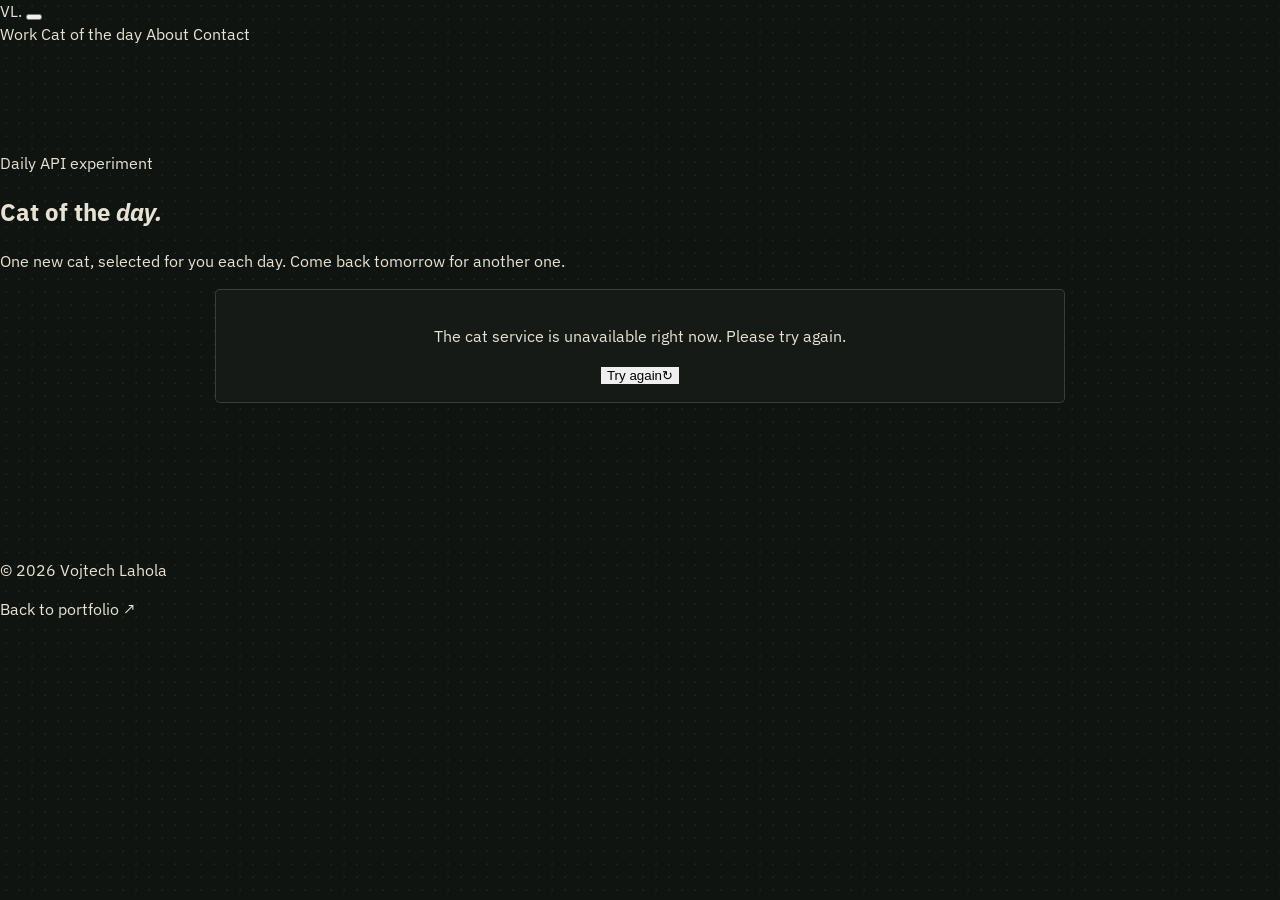
==== cat.html @ 34c9ca3c "Refresh hero grid stylesheet cache Co-authored-by: Copilot <223556219+Copilot@users.noreply.github.c" ====
<!doctype html>
<html lang="en">
  <head>
    <meta charset="UTF-8" />
    <meta name="viewport" content="width=device-width, initial-scale=1.0" />
    <meta name="description" content="A new cat photo from The Cat API every day." />
    <title>Cat of the day — Vojtech Lahola</title>
    <link rel="preconnect" href="https://fonts.googleapis.com" />
    <link rel="preconnect" href="https://fonts.gstatic.com" crossorigin />
    <link
      href="https://fonts.googleapis.com/css2?family=IBM+Plex+Sans:wght@400;500;600;700&display=swap"
      rel="stylesheet"
    />
    <link rel="stylesheet" href="style.css?v=hero-grid-1400" />
    <link rel="stylesheet" href="cat.css?v=b985bac" />
    <script src="script.js" defer></script>
    <script src="cat.js" defer></script>
  </head>
  <body>
    <header class="site-header">
      <a class="brand" href="index.html" aria-label="Vojtech Lahola home">VL<span>.</span></a>
      <button class="menu-toggle" type="button" aria-expanded="false" aria-controls="site-nav">
        <span class="sr-only">Toggle navigation</span>
        <span></span><span></span>
      </button>
      <nav id="site-nav" class="site-nav" aria-label="Main navigation">
        <a href="index.html#work">Work</a>
        <a href="cat.html" aria-current="page">Cat of the day</a>
        <a href="index.html#about">About</a>
        <a href="index.html#contact">Contact</a>
      </nav>
    </header>

    <main class="cat-page section-shell">
      <section class="cat-intro">
        <p class="eyebrow">Daily API experiment</p>
        <h1>Cat of the <em>day.</em></h1>
        <p>One new cat, selected for you each day. Come back tomorrow for another one.</p>
      </section>

      <section class="cat-card" aria-live="polite">
        <div class="cat-loading">
          <span class="loading-dot"></span>
          <p>Finding today’s cat...</p>
        </div>
        <img class="cat-image" alt="" />
        <div class="cat-details">
          <p class="cat-date"></p>
          <a class="text-link cat-source" href="#" target="_blank" rel="noreferrer">View original <span>↗</span></a>
        </div>
        <p class="cat-error" role="alert"></p>
        <button class="button button-primary retry-button" type="button">Try again <span>↻</span></button>
      </section>
    </main>

    <footer class="site-footer section-shell">
      <p>© <span id="current-year"></span> Vojtech Lahola</p>
      <a href="index.html">Back to portfolio ↗</a>
    </footer>
  </body>
</html>
---- style.css ----
:root {
  --background: #101411;
  --panel: #151a16;
  --panel-light: #1b211c;
  --ink: #e7e2d4;
  --muted: #9ba194;
  --forest: #3b4534;
  --olive: #7b8a62;
  --sand: #e7e2d4;
  --line: rgba(231, 226, 212, 0.18);
  --accent-line: #8d795d;
}

* {
  box-sizing: border-box;
}

html {
  overflow-x: clip;
  scroll-behavior: smooth;
}

body {
  overflow-x: clip;
  overscroll-behavior-x: none;
  margin: 0;
  color: var(--ink);
  background: var(--background);
  font-family: "IBM Plex Sans", sans-serif;
  line-height: 1.45;
}

body::before {
  position: fixed;
  inset: 0;
  z-index: -1;
  opacity: 0.14;
  background-image: radial-gradient(var(--olive) 1px, transparent 1px);
  background-size: 13px 13px;
  content: "";
  pointer-events: none;
}

a {
  color: inherit;
  text-decoration: none;
}

h1,
h2,
h3,
.wordmark {
  font-family: "IBM Plex Sans", sans-serif;
}

.dashboard {
  display: block;
  min-height: 100vh;
}

.identity-panel {
  display: grid;
  grid-template-columns: minmax(0, 1fr) minmax(0, 390px);
  grid-template-rows: auto 1fr auto;
  align-items: center;
  column-gap: clamp(24px, 4vw, 56px);
  min-width: 0;
  min-height: 100svh;
  padding: 38px clamp(24px, 7vw, 96px) 32px;
  border-bottom: 1px solid var(--line);
  background: rgba(12, 15, 13, 0.86);
}

.wordmark {
  font-size: 0.85rem;
  font-weight: 700;
}

.wordmark span {
  color: var(--muted);
  font-weight: 400;
}

.identity-content {
  grid-column: 1;
  grid-row: 2;
  width: 100%;
  min-width: 0;
}

.status-line {
  color: var(--muted);
  font-size: 0.7rem;
  letter-spacing: 0.08em;
  text-transform: uppercase;
}

.status-line span {
  display: inline-block;
  width: 7px;
  height: 7px;
  margin-right: 8px;
  border-radius: 50%;
  background: var(--olive);
}

.identity-content h1 {
  margin: 60px 0 0;
  border-left: 2px solid var(--accent-line);
  padding-left: 18px;
  font-size: clamp(2.6rem, 4vw, 4.1rem);
  line-height: 0.96;
  letter-spacing: 0.035em;
  text-transform: uppercase;
}

.identity-content h2 {
  margin: 12px 0 22px 20px;
  color: var(--sand);
  font-size: clamp(1.7rem, 3vw, 2.8rem);
  font-weight: 400;
  line-height: 1;
  text-transform: uppercase;
}

.identity-summary {
  max-width: 370px;
  margin: 0 0 30px 20px;
  color: var(--muted);
}

.identity-links {
  display: flex;
  flex-wrap: wrap;
  gap: 20px;
  margin-left: 20px;
  color: var(--sand);
  font-weight: 700;
}

.identity-links a:hover,
.contact-panel a:hover {
  color: var(--olive);
}

.identity-footer {
  grid-column: 1;
  grid-row: 3;
  margin: 0;
  color: var(--muted);
  font-size: 0.75rem;
}

.hero-cat {
  grid-column: 2;
  grid-row: 2;
  width: min(100%, 560px);
  max-width: 390px;
  min-width: 0;
  justify-self: end;
}

.hero-cat-heading {
  display: flex;
  align-items: baseline;
  justify-content: space-between;
  min-width: 0;
  margin-bottom: 12px;
}

.hero-cat-heading h2 {
  margin: 0;
  color: var(--ink);
  font-size: 1rem;
  font-weight: 500;
  text-transform: uppercase;
}

.hero-cat-heading span {
  color: var(--muted);
  font: 0.68rem "Courier New", monospace;
  text-transform: uppercase;
}

.hero-cat .cat-card {
  width: 100%;
  max-width: none;
  margin: 0;
}

.hero-cat .cat-image {
  height: clamp(240px, 28vw, 360px);
}

.dashboard-main,
.dashboard-side {
  width: min(1120px, calc(100% - 64px));
  min-width: 0;
  margin: 0 auto;
  padding: 80px 0 50px;
}

.dashboard-side {
  padding-top: 20px;
  background: transparent;
}

.panel {
  min-width: 0;
  margin-bottom: 32px;
}

.panel-title {
  margin: 0 0 12px;
  color: var(--ink);
  font-size: 1rem;
  font-weight: 500;
  text-transform: uppercase;
}

.panel-title-row {
  display: flex;
  align-items: baseline;
  justify-content: space-between;
}

.panel-note {
  color: var(--muted);
  font: 0.68rem "Courier New", monospace;
  text-transform: uppercase;
}

.panel-box,
.project-row,
.cat-card,
.side-project,
.tech-grid > div {
  border: 1px solid var(--line);
  border-radius: 5px;
  background: rgba(27, 33, 28, 0.78);
}

.panel-box {
  border-color: var(--accent-line);
  padding: 16px 18px;
  box-shadow: inset 0 0 0 1px rgba(141, 121, 93, 0.12);
}

.panel-box p {
  margin: 0 0 14px;
  color: var(--muted);
  font-size: 0.84rem;
}

.panel-box p:last-child {
  margin: 0;
}

.project-list {
  display: grid;
  gap: 14px;
}

.project-row {
  display: flex;
  flex-direction: column;
  justify-content: space-between;
  min-height: 150px;
  padding: 18px;
}

.project-row h3,
.side-project h3 {
  margin: 0 0 8px;
  color: var(--ink);
  font-size: 0.9rem;
  text-transform: uppercase;
}

.project-row p,
.side-project p {
  max-width: 500px;
  margin: 0;
  color: var(--muted);
  font-size: 0.78rem;
}

.tag-list,
.work-tags,
.tech-grid p {
  display: flex;
  flex-wrap: wrap;
  gap: 7px;
}

.tag-list {
  margin-top: 16px;
}

.tag-list span,
.tag-list a,
.work-tags span,
.tech-grid p span {
  padding: 4px 8px;
  border: 1px solid var(--line);
  border-radius: 3px;
  color: var(--muted);
  font: 0.67rem "Courier New", monospace;
}

.tag-list a {
  border-color: var(--accent-line);
  color: var(--sand);
}

.work-tags {
  padding: 16px;
  border: 1px solid var(--line);
  border-radius: 5px;
  background: rgba(27, 33, 28, 0.7);
}

.work-tags span:first-child {
  color: var(--ink);
  font-family: inherit;
  font-weight: 700;
}

.side-projects {
  display: grid;
  grid-template-columns: 1fr 1fr;
  gap: 12px;
  margin: 0 0 32px;
}

.side-project {
  min-height: 155px;
  padding: 15px;
}

.side-project p {
  min-height: 44px;
}

.tech-grid {
  display: grid;
  grid-template-columns: repeat(3, 1fr);
  gap: 10px;
}

.tech-grid > div {
  min-height: 102px;
  padding: 13px;
}

.tech-grid h3 {
  margin: 0 0 20px;
  color: var(--muted);
  font-size: 0.75rem;
  font-weight: 400;
}

.tech-grid p {
  margin: 0;
}

.tech-grid p span {
  color: var(--ink);
}

.contact-panel {
  padding-top: 4px;
  border-top: 1px solid var(--line);
}

.contact-panel p {
  margin: 0 0 3px;
  color: var(--muted);
  font-size: 0.8rem;
}

.contact-panel a {
  color: var(--sand);
  font-size: 0.85rem;
  font-weight: 700;
}

.sr-only {
  position: absolute;
  width: 1px;
  height: 1px;
  padding: 0;
  margin: -1px;
  overflow: hidden;
  clip: rect(0, 0, 0, 0);
  white-space: nowrap;
  border: 0;
}

@media (max-width: 1400px) {
  .identity-panel {
    display: grid;
    grid-template-columns: minmax(0, 1fr);
    grid-template-rows: auto auto auto auto;
    align-items: start;
    min-height: auto;
    padding: 38px clamp(24px, 7vw, 96px) 42px;
  }

  .identity-content {
    grid-column: 1;
    grid-row: 2;
    width: 100%;
    margin: 110px 0 52px;
  }

  .hero-cat {
    grid-column: 1;
    grid-row: 3;
    width: min(100%, 560px);
    margin: 0 auto;
  }

  .identity-footer {
    grid-column: 1;
    grid-row: 4;
  }
}

@media (max-width: 900px) {
  .identity-panel {
    min-height: auto;
    padding: 38px clamp(24px, 7vw, 64px) 42px;
  }

  .identity-content {
    width: 100%;
    margin: 110px 0 52px;
  }

  .hero-cat {
    width: min(100%, 560px);
    margin: 0 auto;
  }

  .hero-cat .cat-image {
    height: min(48vw, 360px);
  }
}

@media (max-width: 1100px) {
  .identity-panel {
    min-height: auto;
    padding: 38px clamp(24px, 6vw, 64px) 42px;
  }

  .identity-content {
    width: 100%;
    margin: 110px 0 52px;
  }

  .hero-cat {
    width: min(100%, 560px);
    margin: 0 auto;
  }
}

@media (max-width: 720px) {
  .identity-panel {
    min-height: 100svh;
    padding: 25px 22px 40px;
  }

  .identity-content {
    margin: 85px 0 45px;
  }

  .identity-content h1 {
    margin-top: 35px;
  }

  .hero-cat {
    width: 100%;
  }

  .hero-cat .cat-image {
    height: min(56vw, 280px);
  }

  .dashboard-main,
  .dashboard-side {
    width: min(100% - 40px, 1120px);
    padding: 58px 0 38px;
  }

  .dashboard-side {
    padding-top: 5px;
  }

  .side-projects,
  .tech-grid {
    grid-template-columns: 1fr;
  }

  .side-project {
    min-height: auto;
  }

  .tech-grid > div {
    min-height: auto;
  }

  .identity-footer {
    display: none;
  }
}
---- cat.css ----
.cat-page {
  padding: 90px 0 140px;
}

.cat-home-section {
  padding: 20px 0 130px;
}

.cat-home-heading {
  display: flex;
  align-items: end;
  justify-content: space-between;
  gap: 30px;
  margin-bottom: 38px;
}

.cat-home-heading h2 {
  margin: 0;
  font-size: clamp(2.4rem, 5vw, 4.5rem);
  line-height: 0.98;
  letter-spacing: -0.07em;
}

.cat-home-heading > p {
  max-width: 220px;
  margin: 0 0 5px;
  color: var(--muted);
  font-size: 0.9rem;
}

.cat-home-section .cat-card,
.cat-card {
  max-width: 850px;
  margin: 0 auto;
  padding: 10px;
  border: 1px solid var(--line);
  border-radius: 5px;
  background: var(--panel);
}

.cat-home-section .cat-card {
  max-width: 100%;
}

.cat-image {
  display: none;
  width: 100%;
  height: clamp(220px, 30vw, 360px);
  object-fit: contain;
  object-position: center;
  background: #0c0f0d;
}

.cat-image.is-visible {
  display: block;
}

.cat-loading {
  display: flex;
  align-items: center;
  justify-content: center;
  min-height: 260px;
  background: var(--panel-light);
  color: var(--muted);
}

.cat-loading p {
  margin: 0;
  font-weight: 700;
}

.loading-dot {
  width: 10px;
  height: 10px;
  margin-right: 12px;
  border-radius: 50%;
  background: var(--olive);
  animation: pulse 1s infinite alternate;
}

.cat-details {
  display: none;
  align-items: center;
  justify-content: space-between;
  padding: 14px 4px 4px;
}

.cat-details.is-visible {
  display: flex;
}

.cat-date {
  margin: 0;
  color: var(--muted);
  font-size: 0.8rem;
  font-weight: 700;
  letter-spacing: 0.1em;
  text-transform: uppercase;
}

.cat-source {
  font-size: 0.85rem;
}

.cat-error {
  display: none;
  margin: 25px 10px 0;
  color: var(--ink);
  text-align: center;
}

.cat-error.is-visible {
  display: block;
}

.retry-button {
  display: none;
  margin: 18px auto 8px;
  border: 0;
  cursor: pointer;
}

.retry-button.is-visible {
  display: flex;
}

@keyframes pulse {
  from {
    opacity: 0.35;
  }

  to {
    opacity: 1;
  }
}

@media (max-width: 700px) {
  .cat-page {
    padding: 70px 0 100px;
  }

  .cat-home-section {
    padding: 0 0 85px;
  }

  .cat-home-heading {
    display: block;
  }

  .cat-home-heading > p {
    margin-top: 20px;
  }

  .cat-loading {
    min-height: 300px;
  }

  .cat-details {
    align-items: flex-start;
    flex-direction: column;
    gap: 14px;
  }
}
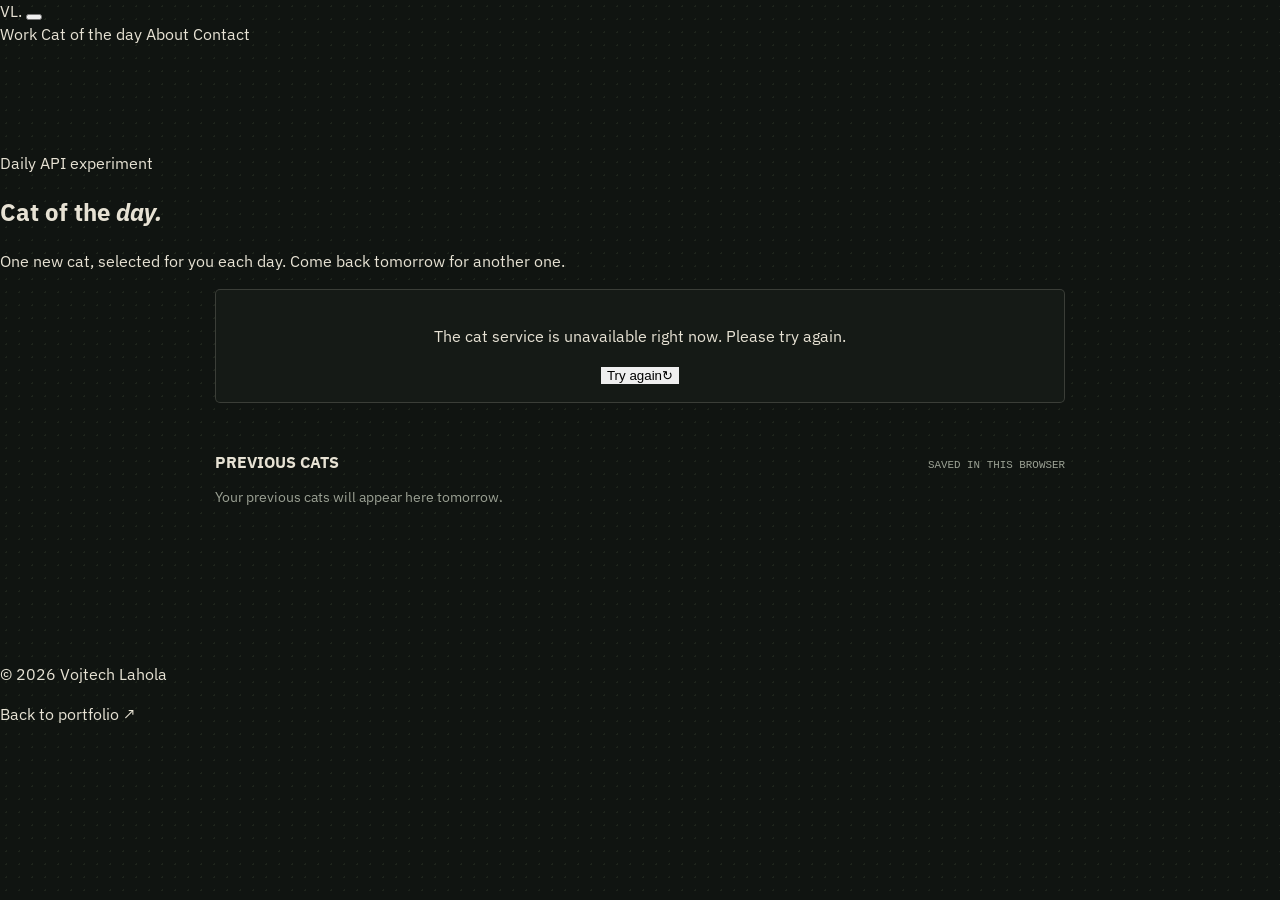
==== commit 780a8e5b: "Add previous cat history Co-authored-by: Copilot <223556219+Copilot@users.noreply.github.com>" ====
--- a/cat.html
+++ b/cat.html
@@ -11,8 +11,8 @@
       href="https://fonts.googleapis.com/css2?family=IBM+Plex+Sans:wght@400;500;600;700&display=swap"
       rel="stylesheet"
     />
-    <link rel="stylesheet" href="style.css?v=hero-grid-1400" />
-    <link rel="stylesheet" href="cat.css?v=b985bac" />
+    <link rel="stylesheet" href="style.css?v=responsive-layout-animations" />
+    <link rel="stylesheet" href="cat.css?v=cat-history" />
     <script src="script.js" defer></script>
     <script src="cat.js" defer></script>
   </head>
@@ -46,10 +46,15 @@
         <img class="cat-image" alt="" />
         <div class="cat-details">
           <p class="cat-date"></p>
-          <a class="text-link cat-source" href="#" target="_blank" rel="noreferrer">View original <span>↗</span></a>
+          <div class="cat-actions"><a class="text-link cat-source" href="#" target="_blank" rel="noreferrer">View original <span>↗</span></a><a class="text-link cat-download" href="#" download>Save image ↓</a></div>
         </div>
         <p class="cat-error" role="alert"></p>
         <button class="button button-primary retry-button" type="button">Try again <span>↻</span></button>
+      </section>
+      <section class="cat-history" aria-labelledby="cat-history-title">
+        <div class="cat-history-heading"><h2 id="cat-history-title">Previous cats</h2><span>Saved in this browser</span></div>
+        <div class="cat-history-list"></div>
+        <p class="cat-history-empty">Your previous cats will appear here tomorrow.</p>
       </section>
     </main>
 
--- a/style.css
+++ b/style.css
@@ -9,6 +9,7 @@
   --sand: #e7e2d4;
   --line: rgba(231, 226, 212, 0.18);
   --accent-line: #8d795d;
+  --motion-ease: cubic-bezier(0.22, 1, 0.36, 1);
 }
 
 * {
@@ -41,6 +42,42 @@
   pointer-events: none;
 }
 
+@keyframes rise-in {
+  from {
+    opacity: 0;
+    transform: translateY(18px);
+  }
+
+  to {
+    opacity: 1;
+    transform: translateY(0);
+  }
+}
+
+@keyframes soft-glow {
+  0%,
+  100% {
+    box-shadow: 0 0 0 0 rgba(123, 138, 98, 0);
+  }
+
+  50% {
+    box-shadow: 0 0 0 5px rgba(123, 138, 98, 0.08);
+  }
+}
+
+@keyframes status-blink {
+  0%,
+  100% {
+    opacity: 0.55;
+    transform: scale(0.9);
+  }
+
+  50% {
+    opacity: 1;
+    transform: scale(1.15);
+  }
+}
+
 a {
   color: inherit;
   text-decoration: none;
@@ -65,15 +102,39 @@
   align-items: center;
   column-gap: clamp(24px, 4vw, 56px);
   min-width: 0;
-  min-height: 100svh;
+  min-height: min(100svh, 900px);
   padding: 38px clamp(24px, 7vw, 96px) 32px;
   border-bottom: 1px solid var(--line);
   background: rgba(12, 15, 13, 0.86);
 }
 
+.wordmark,
+.identity-content,
+.hero-cat,
+.identity-footer {
+  animation: rise-in 0.8s var(--motion-ease) both;
+}
+
+.identity-content {
+  animation-delay: 120ms;
+}
+
+.hero-cat {
+  animation-delay: 220ms;
+}
+
+.identity-footer {
+  animation-delay: 320ms;
+}
+
 .wordmark {
   font-size: 0.85rem;
   font-weight: 700;
+  transition: color 180ms ease;
+}
+
+.wordmark:hover {
+  color: var(--olive);
 }
 
 .wordmark span {
@@ -102,6 +163,7 @@
   margin-right: 8px;
   border-radius: 50%;
   background: var(--olive);
+  animation: status-blink 2.4s ease-in-out infinite;
 }
 
 .identity-content h1 {
@@ -143,6 +205,14 @@
   color: var(--olive);
 }
 
+.identity-links a {
+  transition: color 180ms ease, transform 180ms ease;
+}
+
+.identity-links a:hover {
+  transform: translateY(-2px);
+}
+
 .identity-footer {
   grid-column: 1;
   grid-row: 3;
@@ -188,13 +258,24 @@
   margin: 0;
 }
 
+.cat-card {
+  transition: border-color 220ms ease, box-shadow 220ms ease, transform 220ms ease;
+}
+
+.cat-card:hover {
+  border-color: rgba(141, 121, 93, 0.7);
+  box-shadow: 0 12px 30px rgba(0, 0, 0, 0.18);
+  transform: translateY(-3px);
+}
+
 .hero-cat .cat-image {
   height: clamp(240px, 28vw, 360px);
+  object-fit: cover;
 }
 
 .dashboard-main,
 .dashboard-side {
-  width: min(1120px, calc(100% - 64px));
+  width: min(1280px, calc(100% - 64px));
   min-width: 0;
   margin: 0 auto;
   padding: 80px 0 50px;
@@ -208,6 +289,23 @@
 .panel {
   min-width: 0;
   margin-bottom: 32px;
+  animation: rise-in 0.75s var(--motion-ease) both;
+}
+
+.dashboard-main .panel:nth-child(2) {
+  animation-delay: 100ms;
+}
+
+.dashboard-side .panel:nth-child(2) {
+  animation-delay: 100ms;
+}
+
+.dashboard-side .panel:nth-child(3) {
+  animation-delay: 180ms;
+}
+
+.dashboard-side .panel:nth-child(4) {
+  animation-delay: 260ms;
 }
 
 .panel-title {
@@ -240,6 +338,20 @@
   background: rgba(27, 33, 28, 0.78);
 }
 
+.project-row,
+.side-project,
+.tech-grid > div {
+  transition: border-color 220ms ease, background-color 220ms ease, transform 220ms ease;
+}
+
+.project-row:hover,
+.side-project:hover,
+.tech-grid > div:hover {
+  border-color: rgba(141, 121, 93, 0.65);
+  background: rgba(32, 40, 33, 0.9);
+  transform: translateY(-4px);
+}
+
 .panel-box {
   border-color: var(--accent-line);
   padding: 16px 18px;
@@ -311,6 +423,13 @@
 .tag-list a {
   border-color: var(--accent-line);
   color: var(--sand);
+  transition: background-color 180ms ease, color 180ms ease, border-color 180ms ease;
+}
+
+.tag-list a:hover {
+  border-color: var(--olive);
+  color: var(--ink);
+  background: rgba(123, 138, 98, 0.12);
 }
 
 .work-tags {
@@ -383,6 +502,7 @@
   color: var(--sand);
   font-size: 0.85rem;
   font-weight: 700;
+  transition: color 180ms ease;
 }
 
 .sr-only {
@@ -403,7 +523,7 @@
     grid-template-columns: minmax(0, 1fr);
     grid-template-rows: auto auto auto auto;
     align-items: start;
-    min-height: auto;
+    min-height: min(100svh, 900px);
     padding: 38px clamp(24px, 7vw, 96px) 42px;
   }
 
@@ -412,6 +532,26 @@
     grid-row: 2;
     width: 100%;
     margin: 110px 0 52px;
+    text-align: center;
+  }
+
+  .identity-content h1 {
+    border-left: 0;
+    padding-left: 0;
+  }
+
+  .identity-content h2 {
+    margin-left: 0;
+  }
+
+  .identity-summary {
+    margin-right: auto;
+    margin-left: auto;
+  }
+
+  .identity-links {
+    justify-content: center;
+    margin-left: 0;
   }
 
   .hero-cat {
@@ -421,9 +561,15 @@
     margin: 0 auto;
   }
 
+  .hero-cat-heading {
+    justify-content: center;
+    gap: 18px;
+  }
+
   .identity-footer {
     grid-column: 1;
     grid-row: 4;
+    text-align: center;
   }
 }
 
@@ -468,15 +614,27 @@
 @media (max-width: 720px) {
   .identity-panel {
     min-height: 100svh;
-    padding: 25px 22px 40px;
+    padding: 22px 18px 34px;
   }
 
   .identity-content {
-    margin: 85px 0 45px;
+    margin: 42px 0 28px;
   }
 
   .identity-content h1 {
-    margin-top: 35px;
+    margin-top: 28px;
+    font-size: clamp(2.35rem, 11vw, 3.8rem);
+  }
+
+  .identity-content h2 {
+    font-size: clamp(1.35rem, 7vw, 2.1rem);
+    margin-bottom: 18px;
+  }
+
+  .identity-summary {
+    max-width: 330px;
+    font-size: 0.92rem;
+    margin-bottom: 24px;
   }
 
   .hero-cat {
@@ -489,7 +647,7 @@
 
   .dashboard-main,
   .dashboard-side {
-    width: min(100% - 40px, 1120px);
+    width: min(100% - 36px, 1280px);
     padding: 58px 0 38px;
   }
 
@@ -514,3 +672,28 @@
     display: none;
   }
 }
+
+@media (min-width: 1800px) {
+  .identity-panel {
+    width: min(100%, 1680px);
+    margin: 0 auto;
+    border-right: 1px solid var(--line);
+    border-left: 1px solid var(--line);
+  }
+
+  .dashboard-main,
+  .dashboard-side {
+    width: min(1440px, calc(100% - 120px));
+  }
+}
+
+@media (prefers-reduced-motion: reduce) {
+  *,
+  *::before,
+  *::after {
+    animation-duration: 0.01ms !important;
+    animation-iteration-count: 1 !important;
+    scroll-behavior: auto !important;
+    transition-duration: 0.01ms !important;
+  }
+}
--- a/cat.css
+++ b/cat.css
@@ -85,6 +85,87 @@
   padding: 14px 4px 4px;
 }
 
+.cat-actions,
+.cat-history-actions {
+  display: flex;
+  flex-wrap: wrap;
+  gap: 14px;
+}
+
+.cat-history {
+  max-width: 850px;
+  margin: 48px auto 0;
+}
+
+.cat-history-heading {
+  display: flex;
+  align-items: baseline;
+  justify-content: space-between;
+  gap: 20px;
+  margin-bottom: 14px;
+}
+
+.cat-history-heading h2,
+.cat-history-heading h3 {
+  margin: 0;
+  font-size: 1rem;
+  text-transform: uppercase;
+}
+
+.cat-history-heading span {
+  color: var(--muted);
+  font: 0.68rem "Courier New", monospace;
+  text-transform: uppercase;
+}
+
+.cat-history-list {
+  display: grid;
+  grid-template-columns: repeat(auto-fill, minmax(170px, 1fr));
+  gap: 12px;
+}
+
+.cat-history-item {
+  overflow: hidden;
+  border: 1px solid var(--line);
+  border-radius: 5px;
+  background: rgba(27, 33, 28, 0.78);
+  transition: border-color 220ms ease, transform 220ms ease;
+}
+
+.cat-history-item:hover {
+  border-color: var(--accent-line);
+  transform: translateY(-3px);
+}
+
+.cat-history-item img {
+  display: block;
+  width: 100%;
+  height: 130px;
+  object-fit: cover;
+  background: #0c0f0d;
+}
+
+.cat-history-item > p {
+  margin: 10px 12px 8px;
+  color: var(--muted);
+  font: 0.7rem "Courier New", monospace;
+}
+
+.cat-history-actions {
+  padding: 0 12px 12px;
+  font-size: 0.75rem;
+}
+
+.cat-history-empty {
+  margin: 0;
+  color: var(--muted);
+  font-size: 0.85rem;
+}
+
+.cat-history-empty[hidden] {
+  display: none;
+}
+
 .cat-details.is-visible {
   display: flex;
 }
@@ -160,4 +241,20 @@
     flex-direction: column;
     gap: 14px;
   }
-}
+
+  .cat-history-heading {
+    align-items: flex-start;
+    flex-direction: column;
+    gap: 6px;
+  }
+
+  .cat-history-list {
+    grid-template-columns: repeat(2, minmax(0, 1fr));
+  }
+}
+
+@media (prefers-reduced-motion: reduce) {
+  .cat-history-item {
+    transition: none;
+  }
+}
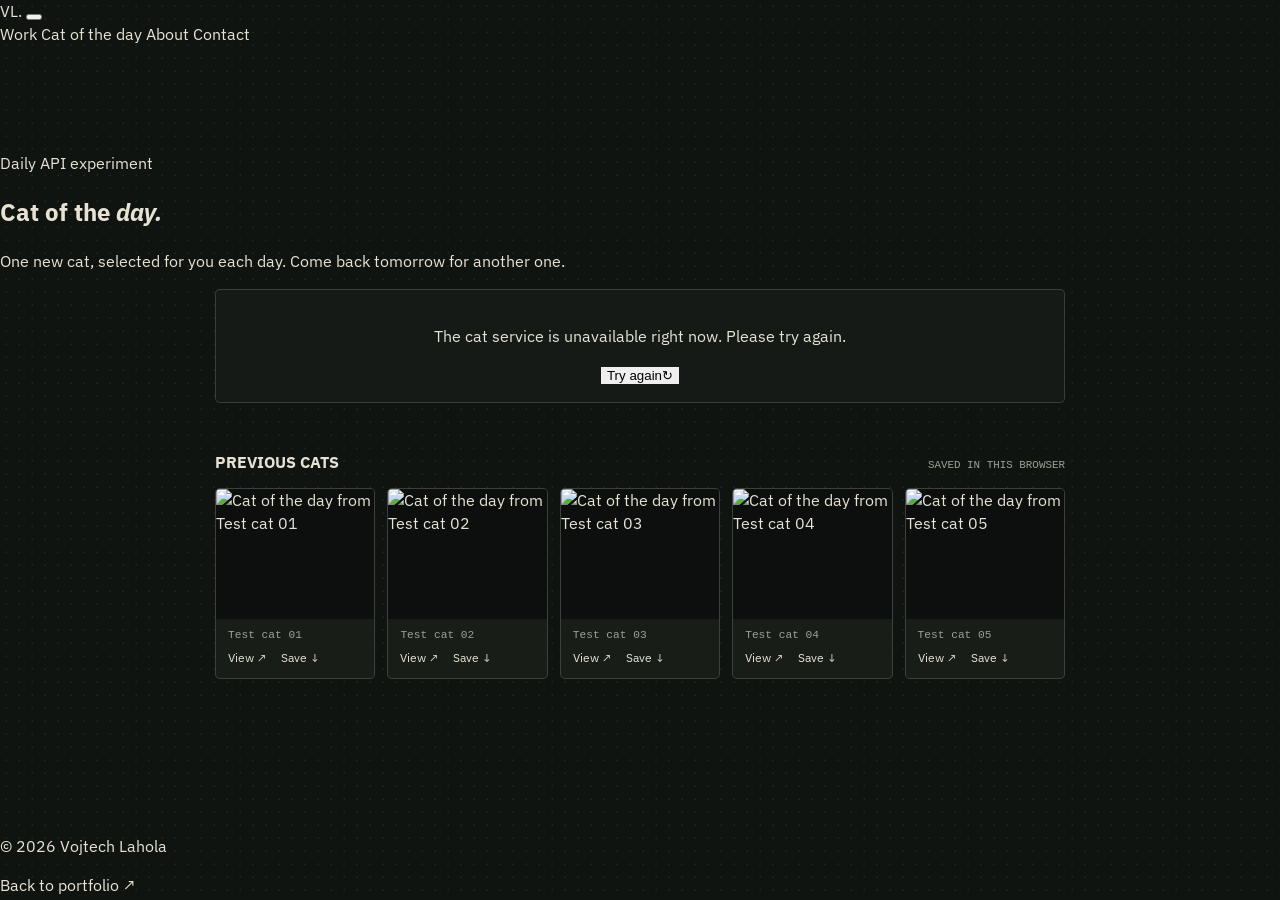
==== commit de3e458a: "Move cat history into five-item row Co-authored-by: Copilot <223556219+Copilot@users.noreply.github." ====
--- a/cat.html
+++ b/cat.html
@@ -12,7 +12,7 @@
       rel="stylesheet"
     />
     <link rel="stylesheet" href="style.css?v=responsive-layout-animations" />
-    <link rel="stylesheet" href="cat.css?v=cat-history" />
+    <link rel="stylesheet" href="cat.css?v=cat-history-row" />
     <script src="script.js" defer></script>
     <script src="cat.js" defer></script>
   </head>
@@ -46,7 +46,7 @@
         <img class="cat-image" alt="" />
         <div class="cat-details">
           <p class="cat-date"></p>
-          <div class="cat-actions"><a class="text-link cat-source" href="#" target="_blank" rel="noreferrer">View original <span>↗</span></a><a class="text-link cat-download" href="#" download>Save image ↓</a></div>
+          <a class="text-link cat-source" href="#" target="_blank" rel="noreferrer">View original <span>↗</span></a>
         </div>
         <p class="cat-error" role="alert"></p>
         <button class="button button-primary retry-button" type="button">Try again <span>↻</span></button>
--- a/cat.css
+++ b/cat.css
@@ -97,6 +97,11 @@
   margin: 48px auto 0;
 }
 
+.dashboard-main .cat-history {
+  max-width: none;
+  margin-top: 20px;
+}
+
 .cat-history-heading {
   display: flex;
   align-items: baseline;
@@ -120,7 +125,7 @@
 
 .cat-history-list {
   display: grid;
-  grid-template-columns: repeat(auto-fill, minmax(170px, 1fr));
+  grid-template-columns: repeat(5, minmax(0, 1fr));
   gap: 12px;
 }
 
@@ -249,7 +254,9 @@
   }
 
   .cat-history-list {
-    grid-template-columns: repeat(2, minmax(0, 1fr));
+    grid-template-columns: repeat(5, minmax(120px, 1fr));
+    overflow-x: auto;
+    padding-bottom: 6px;
   }
 }
 
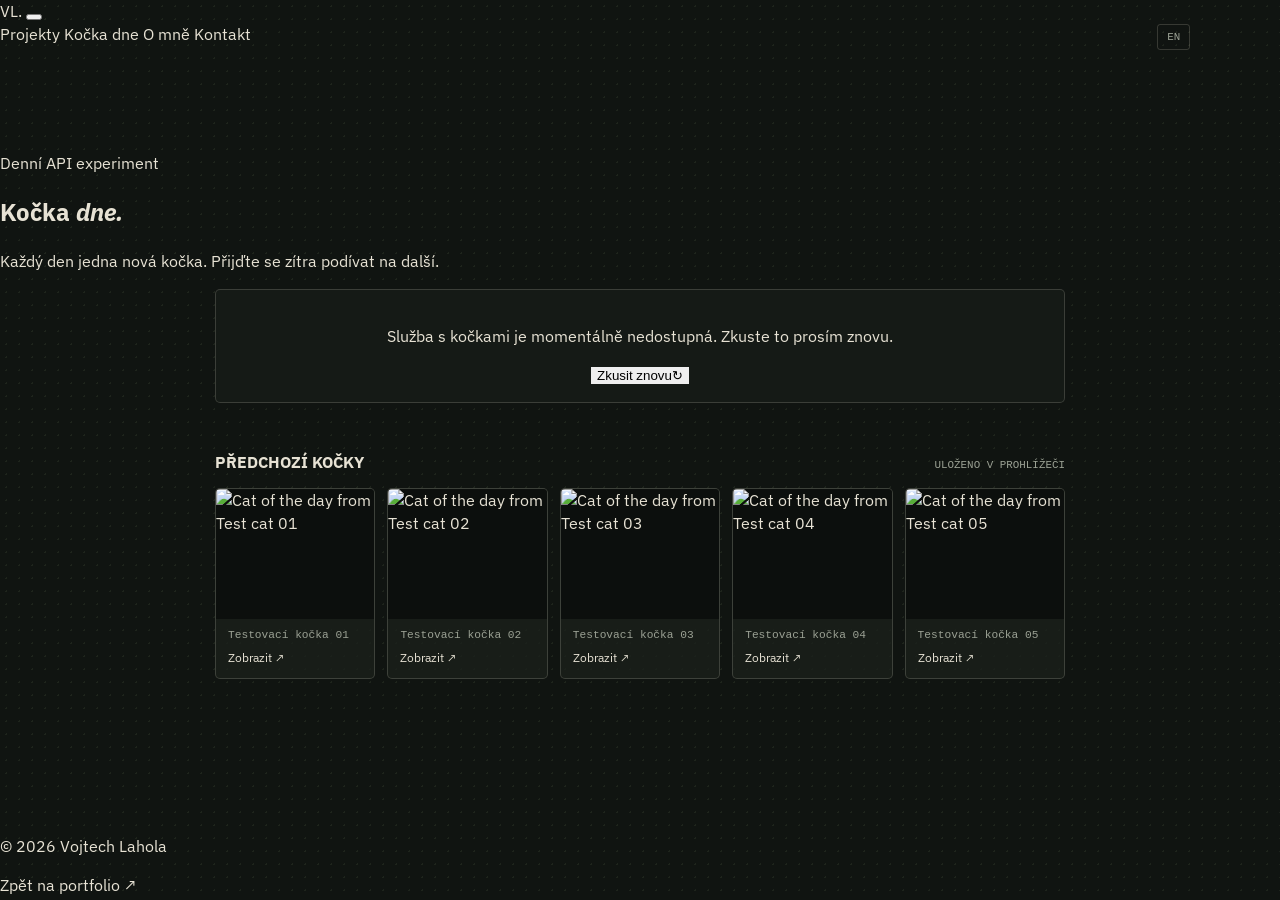
==== commit d7db7200: "Add multilingual support and improve layout for cat history section" ====
--- a/cat.html
+++ b/cat.html
@@ -1,10 +1,10 @@
 <!doctype html>
-<html lang="en">
+<html lang="cs">
   <head>
     <meta charset="UTF-8" />
     <meta name="viewport" content="width=device-width, initial-scale=1.0" />
     <meta name="description" content="A new cat photo from The Cat API every day." />
-    <title>Cat of the day — Vojtech Lahola</title>
+    <title>Kočka dne — Vojtech Lahola</title>
     <link rel="preconnect" href="https://fonts.googleapis.com" />
     <link rel="preconnect" href="https://fonts.gstatic.com" crossorigin />
     <link
@@ -16,51 +16,52 @@
     <script src="script.js" defer></script>
     <script src="cat.js" defer></script>
   </head>
-  <body>
+  <body data-title-cs="Kočka dne — Vojtech Lahola" data-title-en="Cat of the day — Vojtech Lahola">
     <header class="site-header">
+      <button class="language-toggle" type="button" aria-label="Přepnout do angličtiny" aria-pressed="false">EN</button>
       <a class="brand" href="index.html" aria-label="Vojtech Lahola home">VL<span>.</span></a>
       <button class="menu-toggle" type="button" aria-expanded="false" aria-controls="site-nav">
         <span class="sr-only">Toggle navigation</span>
         <span></span><span></span>
       </button>
       <nav id="site-nav" class="site-nav" aria-label="Main navigation">
-        <a href="index.html#work">Work</a>
-        <a href="cat.html" aria-current="page">Cat of the day</a>
-        <a href="index.html#about">About</a>
-        <a href="index.html#contact">Contact</a>
+        <a href="index.html#projects" data-cs="Projekty" data-en="Projects">Projekty</a>
+        <a href="cat.html" aria-current="page" data-cs="Kočka dne" data-en="Cat of the day">Kočka dne</a>
+        <a href="index.html#profile" data-cs="O mně" data-en="About me">O mně</a>
+        <a href="index.html#contact" data-cs="Kontakt" data-en="Contact">Kontakt</a>
       </nav>
     </header>
 
     <main class="cat-page section-shell">
       <section class="cat-intro">
-        <p class="eyebrow">Daily API experiment</p>
-        <h1>Cat of the <em>day.</em></h1>
-        <p>One new cat, selected for you each day. Come back tomorrow for another one.</p>
+        <p class="eyebrow" data-cs="Denní API experiment" data-en="Daily API experiment">Denní API experiment</p>
+        <h1 data-cs="Kočka <em>dne.</em>" data-en="Cat of the <em>day.</em>">Kočka <em>dne.</em></h1>
+        <p data-cs="Každý den jedna nová kočka. Přijďte se zítra podívat na další." data-en="One new cat, selected for you each day. Come back tomorrow for another one.">Každý den jedna nová kočka. Přijďte se zítra podívat na další.</p>
       </section>
 
       <section class="cat-card" aria-live="polite">
         <div class="cat-loading">
           <span class="loading-dot"></span>
-          <p>Finding today’s cat...</p>
+          <p data-cs="Hledám dnešní kočku..." data-en="Finding today’s cat...">Hledám dnešní kočku...</p>
         </div>
         <img class="cat-image" alt="" />
         <div class="cat-details">
           <p class="cat-date"></p>
-          <a class="text-link cat-source" href="#" target="_blank" rel="noreferrer">View original <span>↗</span></a>
+          <a class="text-link cat-source" href="#" target="_blank" rel="noreferrer" data-cs="Zobrazit originál <span>↗</span>" data-en="View original <span>↗</span>">Zobrazit originál <span>↗</span></a>
         </div>
         <p class="cat-error" role="alert"></p>
-        <button class="button button-primary retry-button" type="button">Try again <span>↻</span></button>
+        <button class="button button-primary retry-button" type="button" data-cs="Zkusit znovu <span>↻</span>" data-en="Try again <span>↻</span>">Zkusit znovu <span>↻</span></button>
       </section>
       <section class="cat-history" aria-labelledby="cat-history-title">
-        <div class="cat-history-heading"><h2 id="cat-history-title">Previous cats</h2><span>Saved in this browser</span></div>
+        <div class="cat-history-heading"><h2 id="cat-history-title" data-cs="Předchozí kočky" data-en="Previous cats">Předchozí kočky</h2><span data-cs="Uloženo v prohlížeči" data-en="Saved in this browser">Uloženo v prohlížeči</span></div>
         <div class="cat-history-list"></div>
-        <p class="cat-history-empty">Your previous cats will appear here tomorrow.</p>
+        <p class="cat-history-empty" data-cs="Předchozí kočky se zde objeví zítra." data-en="Your previous cats will appear here tomorrow.">Předchozí kočky se zde objeví zítra.</p>
       </section>
     </main>
 
     <footer class="site-footer section-shell">
       <p>© <span id="current-year"></span> Vojtech Lahola</p>
-      <a href="index.html">Back to portfolio ↗</a>
+      <a href="index.html" data-cs="Zpět na portfolio ↗" data-en="Back to portfolio ↗">Zpět na portfolio ↗</a>
     </footer>
   </body>
 </html>
--- a/style.css
+++ b/style.css
@@ -96,6 +96,7 @@
 }
 
 .identity-panel {
+  position: relative;
   display: grid;
   grid-template-columns: minmax(0, 1fr) minmax(0, 390px);
   grid-template-rows: auto 1fr auto;
@@ -108,6 +109,27 @@
   background: rgba(12, 15, 13, 0.86);
 }
 
+.language-toggle {
+  position: absolute;
+  top: 24px;
+  right: clamp(24px, 7vw, 96px);
+  z-index: 1;
+  padding: 6px 9px;
+  border: 1px solid var(--line);
+  border-radius: 3px;
+  color: var(--muted);
+  background: transparent;
+  cursor: pointer;
+  font: 0.68rem "Courier New", monospace;
+  transition: border-color 180ms ease, color 180ms ease, background-color 180ms ease;
+}
+
+.language-toggle:hover {
+  border-color: var(--accent-line);
+  color: var(--ink);
+  background: rgba(123, 138, 98, 0.12);
+}
+
 .wordmark,
 .identity-content,
 .hero-cat,
@@ -377,7 +399,7 @@
   display: flex;
   flex-direction: column;
   justify-content: space-between;
-  min-height: 150px;
+  min-height: 124px;
   padding: 18px;
 }
 
--- a/cat.css
+++ b/cat.css
@@ -97,9 +97,15 @@
   margin: 48px auto 0;
 }
 
-.dashboard-main .cat-history {
+.page-history {
   max-width: none;
-  margin-top: 20px;
+  margin: 0 0 32px;
+  padding: 18px 0 0;
+  border-top: 1px solid var(--line);
+}
+
+.page-history .cat-history-heading {
+  margin-bottom: 18px;
 }
 
 .cat-history-heading {
@@ -127,6 +133,10 @@
   display: grid;
   grid-template-columns: repeat(5, minmax(0, 1fr));
   gap: 12px;
+}
+
+.page-history .cat-history-item {
+  background: linear-gradient(145deg, rgba(27, 33, 28, 0.9), rgba(20, 25, 21, 0.82));
 }
 
 .cat-history-item {
@@ -220,6 +230,16 @@
   }
 }
 
+@media (max-width: 900px) {
+  .cat-history-list {
+    grid-template-columns: 1fr;
+  }
+
+  .cat-history-item img {
+    height: clamp(190px, 34vw, 280px);
+  }
+}
+
 @media (max-width: 700px) {
   .cat-page {
     padding: 70px 0 100px;
@@ -254,9 +274,11 @@
   }
 
   .cat-history-list {
-    grid-template-columns: repeat(5, minmax(120px, 1fr));
-    overflow-x: auto;
-    padding-bottom: 6px;
+    grid-template-columns: 1fr;
+  }
+
+  .page-history {
+    margin-bottom: 32px;
   }
 }
 
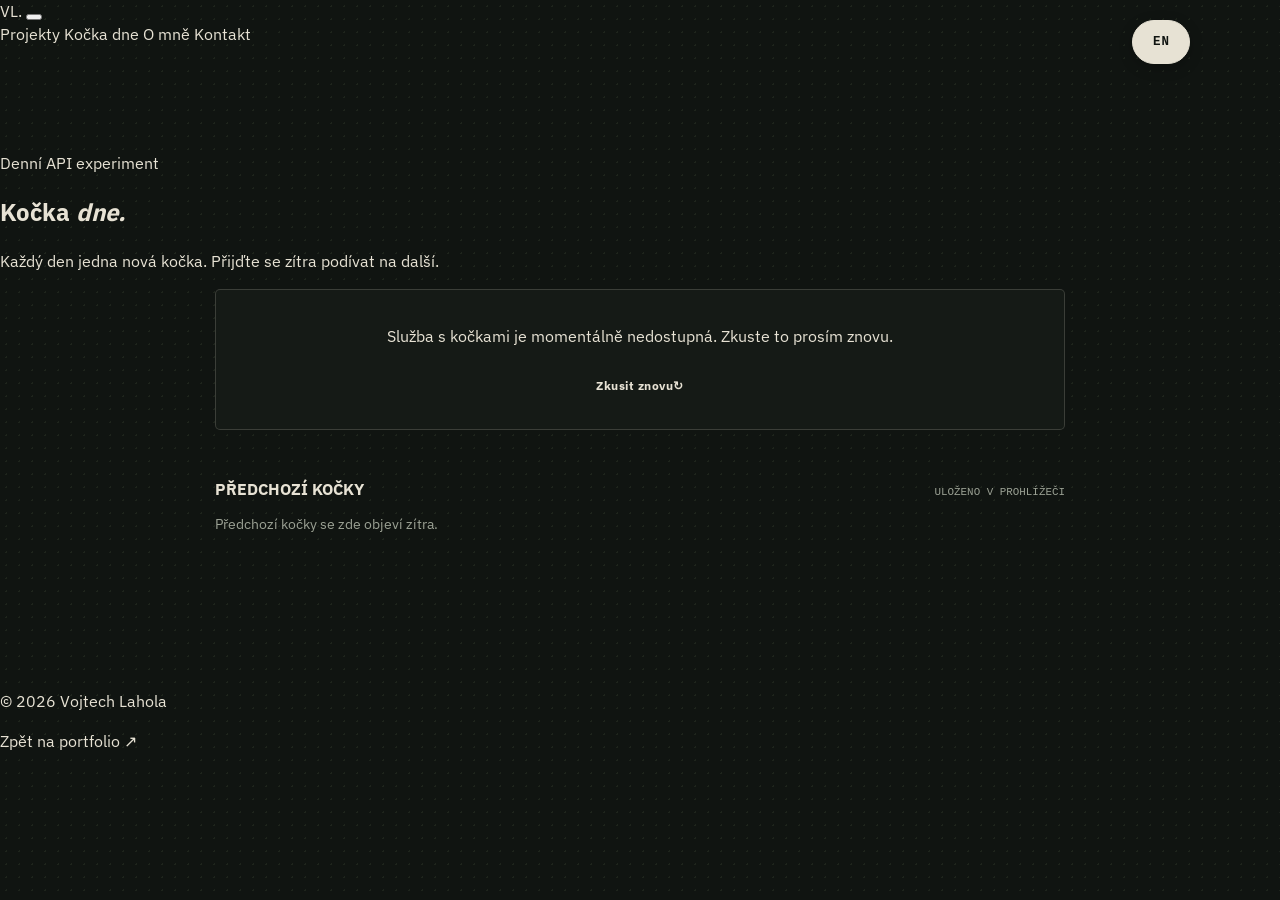
==== commit 4af2af58: "Refactor code structure for improved readability and maintainability" ====
--- a/cat.html
+++ b/cat.html
@@ -5,14 +5,13 @@
     <meta name="viewport" content="width=device-width, initial-scale=1.0" />
     <meta name="description" content="A new cat photo from The Cat API every day." />
     <title>Kočka dne — Vojtech Lahola</title>
-    <link rel="preconnect" href="https://fonts.googleapis.com" />
-    <link rel="preconnect" href="https://fonts.gstatic.com" crossorigin />
-    <link
-      href="https://fonts.googleapis.com/css2?family=IBM+Plex+Sans:wght@400;500;600;700&display=swap"
-      rel="stylesheet"
-    />
-    <link rel="stylesheet" href="style.css?v=responsive-layout-animations" />
-    <link rel="stylesheet" href="cat.css?v=cat-history-row" />
+    <link rel="preconnect" href="https://api.thecatapi.com" />
+    <link rel="preload" as="style" href="style.css?v=contact-form-responsive" onload="this.onload=null;this.rel='stylesheet'" />
+    <link rel="preload" as="style" href="cat.css?v=cat-history-row" onload="this.onload=null;this.rel='stylesheet'" />
+    <noscript>
+      <link rel="stylesheet" href="style.css?v=contact-form-responsive" />
+      <link rel="stylesheet" href="cat.css?v=cat-history-row" />
+    </noscript>
     <script src="script.js" defer></script>
     <script src="cat.js" defer></script>
   </head>
@@ -44,7 +43,7 @@
           <span class="loading-dot"></span>
           <p data-cs="Hledám dnešní kočku..." data-en="Finding today’s cat...">Hledám dnešní kočku...</p>
         </div>
-        <img class="cat-image" alt="" />
+        <img class="cat-image" width="850" height="360" decoding="async" alt="" />
         <div class="cat-details">
           <p class="cat-date"></p>
           <a class="text-link cat-source" href="#" target="_blank" rel="noreferrer" data-cs="Zobrazit originál <span>↗</span>" data-en="View original <span>↗</span>">Zobrazit originál <span>↗</span></a>
--- a/style.css
+++ b/style.css
@@ -12,6 +12,24 @@
   --motion-ease: cubic-bezier(0.22, 1, 0.36, 1);
 }
 
+@font-face {
+  font-family: "IBM Plex Sans";
+  font-style: normal;
+  font-weight: 400 700;
+  font-display: swap;
+  src: url("fonts/ibm-plex-sans-latin-ext.woff2") format("woff2");
+  unicode-range: U+0100-024F, U+1E00-1EFF, U+20A0-20AB;
+}
+
+@font-face {
+  font-family: "IBM Plex Sans";
+  font-style: normal;
+  font-weight: 400 700;
+  font-display: swap;
+  src: url("fonts/ibm-plex-sans-latin.woff2") format("woff2");
+  unicode-range: U+0000-00FF, U+0131, U+0152-0153, U+02BB-02BC, U+02C6, U+02DA, U+02DC, U+2000-206F, U+20AC, U+2122, U+2191-2193, U+2212, U+2215;
+}
+
 * {
   box-sizing: border-box;
 }
@@ -111,23 +129,29 @@
 
 .language-toggle {
   position: absolute;
-  top: 24px;
+  top: 20px;
   right: clamp(24px, 7vw, 96px);
   z-index: 1;
-  padding: 6px 9px;
-  border: 1px solid var(--line);
-  border-radius: 3px;
-  color: var(--muted);
-  background: transparent;
+  min-width: 58px;
+  min-height: 44px;
+  padding: 10px 14px;
+  border: 1px solid var(--sand);
+  border-radius: 999px;
+  color: var(--background);
+  background: var(--sand);
   cursor: pointer;
-  font: 0.68rem "Courier New", monospace;
-  transition: border-color 180ms ease, color 180ms ease, background-color 180ms ease;
+  font: 700 0.78rem "Courier New", monospace;
+  letter-spacing: 0.08em;
+  box-shadow: 0 4px 14px rgba(0, 0, 0, 0.22);
+  transition: border-color 180ms ease, color 180ms ease, background-color 180ms ease, transform 180ms ease, box-shadow 180ms ease;
 }
 
 .language-toggle:hover {
-  border-color: var(--accent-line);
-  color: var(--ink);
-  background: rgba(123, 138, 98, 0.12);
+  border-color: var(--olive);
+  color: var(--background);
+  background: var(--olive);
+  box-shadow: 0 6px 18px rgba(0, 0, 0, 0.3);
+  transform: translateY(-2px);
 }
 
 .wordmark,
@@ -178,7 +202,7 @@
   text-transform: uppercase;
 }
 
-.status-line span {
+.status-line > span:first-child {
   display: inline-block;
   width: 7px;
   height: 7px;
@@ -228,6 +252,9 @@
 }
 
 .identity-links a {
+  display: inline-flex;
+  align-items: center;
+  min-height: 44px;
   transition: color 180ms ease, transform 180ms ease;
 }
 
@@ -383,7 +410,7 @@
 .panel-box p {
   margin: 0 0 14px;
   color: var(--muted);
-  font-size: 0.84rem;
+  font-size: 0.94rem;
 }
 
 .panel-box p:last-child {
@@ -396,10 +423,10 @@
 }
 
 .project-row {
-  display: flex;
-  flex-direction: column;
-  justify-content: space-between;
-  min-height: 124px;
+  display: grid;
+  grid-template-columns: minmax(0, 1fr) auto;
+  align-items: center;
+  gap: 24px;
   padding: 18px;
 }
 
@@ -416,7 +443,7 @@
   max-width: 500px;
   margin: 0;
   color: var(--muted);
-  font-size: 0.78rem;
+  font-size: 0.88rem;
 }
 
 .tag-list,
@@ -424,22 +451,28 @@
 .tech-grid p {
   display: flex;
   flex-wrap: wrap;
-  gap: 7px;
+  gap: 10px;
 }
 
 .tag-list {
-  margin-top: 16px;
+  justify-content: flex-end;
+  margin-top: 0;
 }
 
 .tag-list span,
 .tag-list a,
 .work-tags span,
 .tech-grid p span {
-  padding: 4px 8px;
+  display: inline-flex;
+  align-items: center;
+  justify-content: center;
+  min-height: 36px;
+  padding: 7px 11px;
   border: 1px solid var(--line);
   border-radius: 3px;
-  color: var(--muted);
-  font: 0.67rem "Courier New", monospace;
+  text-align: center;
+  color: var(--muted);
+  font: 0.75rem "Courier New", monospace;
 }
 
 .tag-list a {
@@ -467,6 +500,16 @@
   font-weight: 700;
 }
 
+.focus-panel .work-tags {
+  gap: 10px;
+  padding: 20px;
+}
+
+.focus-panel .work-tags span {
+  padding: 8px 12px;
+  font-size: 0.78rem;
+}
+
 .side-projects {
   display: grid;
   grid-template-columns: 1fr 1fr;
@@ -510,14 +553,15 @@
 }
 
 .contact-panel {
-  padding-top: 4px;
+  padding-top: 32px;
   border-top: 1px solid var(--line);
+  text-align: center;
 }
 
 .contact-panel p {
-  margin: 0 0 3px;
-  color: var(--muted);
-  font-size: 0.8rem;
+  margin: 0 auto 3px;
+  color: var(--muted);
+  font-size: 0.9rem;
 }
 
 .contact-panel a {
@@ -525,6 +569,49 @@
   font-size: 0.85rem;
   font-weight: 700;
   transition: color 180ms ease;
+}
+
+.contact-form {
+  display: grid;
+  gap: 8px;
+  max-width: 620px;
+  margin: 18px auto 0;
+  text-align: left;
+}
+
+.contact-form label {
+  color: var(--muted);
+  font-size: 0.78rem;
+}
+
+.contact-form input,
+.contact-form textarea {
+  width: 100%;
+  margin-bottom: 5px;
+  border: 1px solid var(--line);
+  border-radius: 4px;
+  padding: 10px 12px;
+  color: var(--ink);
+  background: rgba(27, 33, 28, 0.78);
+  font: inherit;
+  resize: vertical;
+}
+
+.contact-form input:focus,
+.contact-form textarea:focus {
+  outline: 1px solid var(--olive);
+  border-color: var(--olive);
+}
+
+.contact-form button {
+  justify-self: center;
+  margin-top: 5px;
+}
+
+.contact-note {
+  margin: 12px 0 0 !important;
+  color: var(--muted);
+  font-size: 0.75rem !important;
 }
 
 .sr-only {
@@ -539,6 +626,40 @@
   border: 0;
 }
 
+.contact-status {
+  margin-top: 14px !important;
+  color: var(--olive) !important;
+  font-size: 0.82rem !important;
+  font-weight: 600;
+}
+
+.button {
+  min-height: 44px;
+  border: 1px solid var(--accent-line);
+  border-radius: 3px;
+  padding: 10px 16px;
+  color: var(--sand);
+  background: transparent;
+  cursor: pointer;
+  font: 700 0.78rem "IBM Plex Sans", sans-serif;
+  letter-spacing: 0.04em;
+  transition: border-color 180ms ease, color 180ms ease, background-color 180ms ease, transform 180ms ease;
+}
+
+.button:hover:not(:disabled),
+.button:focus-visible {
+  border-color: var(--olive);
+  color: var(--background);
+  background: var(--olive);
+  outline: none;
+  transform: translateY(-2px);
+}
+
+.button:disabled {
+  cursor: wait;
+  opacity: 0.65;
+}
+
 @media (max-width: 1400px) {
   .identity-panel {
     display: grid;
@@ -677,6 +798,22 @@
     padding-top: 5px;
   }
 
+  .contact-form {
+    width: 100%;
+  }
+
+  .project-row {
+    display: flex;
+    flex-direction: column;
+    align-items: stretch;
+    gap: 0;
+  }
+
+  .project-row .tag-list {
+    justify-content: flex-start;
+    margin-top: 16px;
+  }
+
   .side-projects,
   .tech-grid {
     grid-template-columns: 1fr;
--- a/cat.css
+++ b/cat.css
@@ -195,7 +195,16 @@
 }
 
 .cat-source {
+  display: inline-flex;
+  align-items: center;
+  min-height: 44px;
   font-size: 0.85rem;
+}
+
+.cat-history-actions a {
+  display: inline-flex;
+  align-items: center;
+  min-height: 44px;
 }
 
 .cat-error {
--- a/style.css
+++ b/style.css
@@ -12,6 +12,24 @@
   --motion-ease: cubic-bezier(0.22, 1, 0.36, 1);
 }
 
+@font-face {
+  font-family: "IBM Plex Sans";
+  font-style: normal;
+  font-weight: 400 700;
+  font-display: swap;
+  src: url("fonts/ibm-plex-sans-latin-ext.woff2") format("woff2");
+  unicode-range: U+0100-024F, U+1E00-1EFF, U+20A0-20AB;
+}
+
+@font-face {
+  font-family: "IBM Plex Sans";
+  font-style: normal;
+  font-weight: 400 700;
+  font-display: swap;
+  src: url("fonts/ibm-plex-sans-latin.woff2") format("woff2");
+  unicode-range: U+0000-00FF, U+0131, U+0152-0153, U+02BB-02BC, U+02C6, U+02DA, U+02DC, U+2000-206F, U+20AC, U+2122, U+2191-2193, U+2212, U+2215;
+}
+
 * {
   box-sizing: border-box;
 }
@@ -111,23 +129,29 @@
 
 .language-toggle {
   position: absolute;
-  top: 24px;
+  top: 20px;
   right: clamp(24px, 7vw, 96px);
   z-index: 1;
-  padding: 6px 9px;
-  border: 1px solid var(--line);
-  border-radius: 3px;
-  color: var(--muted);
-  background: transparent;
+  min-width: 58px;
+  min-height: 44px;
+  padding: 10px 14px;
+  border: 1px solid var(--sand);
+  border-radius: 999px;
+  color: var(--background);
+  background: var(--sand);
   cursor: pointer;
-  font: 0.68rem "Courier New", monospace;
-  transition: border-color 180ms ease, color 180ms ease, background-color 180ms ease;
+  font: 700 0.78rem "Courier New", monospace;
+  letter-spacing: 0.08em;
+  box-shadow: 0 4px 14px rgba(0, 0, 0, 0.22);
+  transition: border-color 180ms ease, color 180ms ease, background-color 180ms ease, transform 180ms ease, box-shadow 180ms ease;
 }
 
 .language-toggle:hover {
-  border-color: var(--accent-line);
-  color: var(--ink);
-  background: rgba(123, 138, 98, 0.12);
+  border-color: var(--olive);
+  color: var(--background);
+  background: var(--olive);
+  box-shadow: 0 6px 18px rgba(0, 0, 0, 0.3);
+  transform: translateY(-2px);
 }
 
 .wordmark,
@@ -178,7 +202,7 @@
   text-transform: uppercase;
 }
 
-.status-line span {
+.status-line > span:first-child {
   display: inline-block;
   width: 7px;
   height: 7px;
@@ -228,6 +252,9 @@
 }
 
 .identity-links a {
+  display: inline-flex;
+  align-items: center;
+  min-height: 44px;
   transition: color 180ms ease, transform 180ms ease;
 }
 
@@ -383,7 +410,7 @@
 .panel-box p {
   margin: 0 0 14px;
   color: var(--muted);
-  font-size: 0.84rem;
+  font-size: 0.94rem;
 }
 
 .panel-box p:last-child {
@@ -396,10 +423,10 @@
 }
 
 .project-row {
-  display: flex;
-  flex-direction: column;
-  justify-content: space-between;
-  min-height: 124px;
+  display: grid;
+  grid-template-columns: minmax(0, 1fr) auto;
+  align-items: center;
+  gap: 24px;
   padding: 18px;
 }
 
@@ -416,7 +443,7 @@
   max-width: 500px;
   margin: 0;
   color: var(--muted);
-  font-size: 0.78rem;
+  font-size: 0.88rem;
 }
 
 .tag-list,
@@ -424,22 +451,28 @@
 .tech-grid p {
   display: flex;
   flex-wrap: wrap;
-  gap: 7px;
+  gap: 10px;
 }
 
 .tag-list {
-  margin-top: 16px;
+  justify-content: flex-end;
+  margin-top: 0;
 }
 
 .tag-list span,
 .tag-list a,
 .work-tags span,
 .tech-grid p span {
-  padding: 4px 8px;
+  display: inline-flex;
+  align-items: center;
+  justify-content: center;
+  min-height: 36px;
+  padding: 7px 11px;
   border: 1px solid var(--line);
   border-radius: 3px;
-  color: var(--muted);
-  font: 0.67rem "Courier New", monospace;
+  text-align: center;
+  color: var(--muted);
+  font: 0.75rem "Courier New", monospace;
 }
 
 .tag-list a {
@@ -467,6 +500,16 @@
   font-weight: 700;
 }
 
+.focus-panel .work-tags {
+  gap: 10px;
+  padding: 20px;
+}
+
+.focus-panel .work-tags span {
+  padding: 8px 12px;
+  font-size: 0.78rem;
+}
+
 .side-projects {
   display: grid;
   grid-template-columns: 1fr 1fr;
@@ -510,14 +553,15 @@
 }
 
 .contact-panel {
-  padding-top: 4px;
+  padding-top: 32px;
   border-top: 1px solid var(--line);
+  text-align: center;
 }
 
 .contact-panel p {
-  margin: 0 0 3px;
-  color: var(--muted);
-  font-size: 0.8rem;
+  margin: 0 auto 3px;
+  color: var(--muted);
+  font-size: 0.9rem;
 }
 
 .contact-panel a {
@@ -525,6 +569,49 @@
   font-size: 0.85rem;
   font-weight: 700;
   transition: color 180ms ease;
+}
+
+.contact-form {
+  display: grid;
+  gap: 8px;
+  max-width: 620px;
+  margin: 18px auto 0;
+  text-align: left;
+}
+
+.contact-form label {
+  color: var(--muted);
+  font-size: 0.78rem;
+}
+
+.contact-form input,
+.contact-form textarea {
+  width: 100%;
+  margin-bottom: 5px;
+  border: 1px solid var(--line);
+  border-radius: 4px;
+  padding: 10px 12px;
+  color: var(--ink);
+  background: rgba(27, 33, 28, 0.78);
+  font: inherit;
+  resize: vertical;
+}
+
+.contact-form input:focus,
+.contact-form textarea:focus {
+  outline: 1px solid var(--olive);
+  border-color: var(--olive);
+}
+
+.contact-form button {
+  justify-self: center;
+  margin-top: 5px;
+}
+
+.contact-note {
+  margin: 12px 0 0 !important;
+  color: var(--muted);
+  font-size: 0.75rem !important;
 }
 
 .sr-only {
@@ -539,6 +626,40 @@
   border: 0;
 }
 
+.contact-status {
+  margin-top: 14px !important;
+  color: var(--olive) !important;
+  font-size: 0.82rem !important;
+  font-weight: 600;
+}
+
+.button {
+  min-height: 44px;
+  border: 1px solid var(--accent-line);
+  border-radius: 3px;
+  padding: 10px 16px;
+  color: var(--sand);
+  background: transparent;
+  cursor: pointer;
+  font: 700 0.78rem "IBM Plex Sans", sans-serif;
+  letter-spacing: 0.04em;
+  transition: border-color 180ms ease, color 180ms ease, background-color 180ms ease, transform 180ms ease;
+}
+
+.button:hover:not(:disabled),
+.button:focus-visible {
+  border-color: var(--olive);
+  color: var(--background);
+  background: var(--olive);
+  outline: none;
+  transform: translateY(-2px);
+}
+
+.button:disabled {
+  cursor: wait;
+  opacity: 0.65;
+}
+
 @media (max-width: 1400px) {
   .identity-panel {
     display: grid;
@@ -677,6 +798,22 @@
     padding-top: 5px;
   }
 
+  .contact-form {
+    width: 100%;
+  }
+
+  .project-row {
+    display: flex;
+    flex-direction: column;
+    align-items: stretch;
+    gap: 0;
+  }
+
+  .project-row .tag-list {
+    justify-content: flex-start;
+    margin-top: 16px;
+  }
+
   .side-projects,
   .tech-grid {
     grid-template-columns: 1fr;
--- a/cat.css
+++ b/cat.css
@@ -195,7 +195,16 @@
 }
 
 .cat-source {
+  display: inline-flex;
+  align-items: center;
+  min-height: 44px;
   font-size: 0.85rem;
+}
+
+.cat-history-actions a {
+  display: inline-flex;
+  align-items: center;
+  min-height: 44px;
 }
 
 .cat-error {
